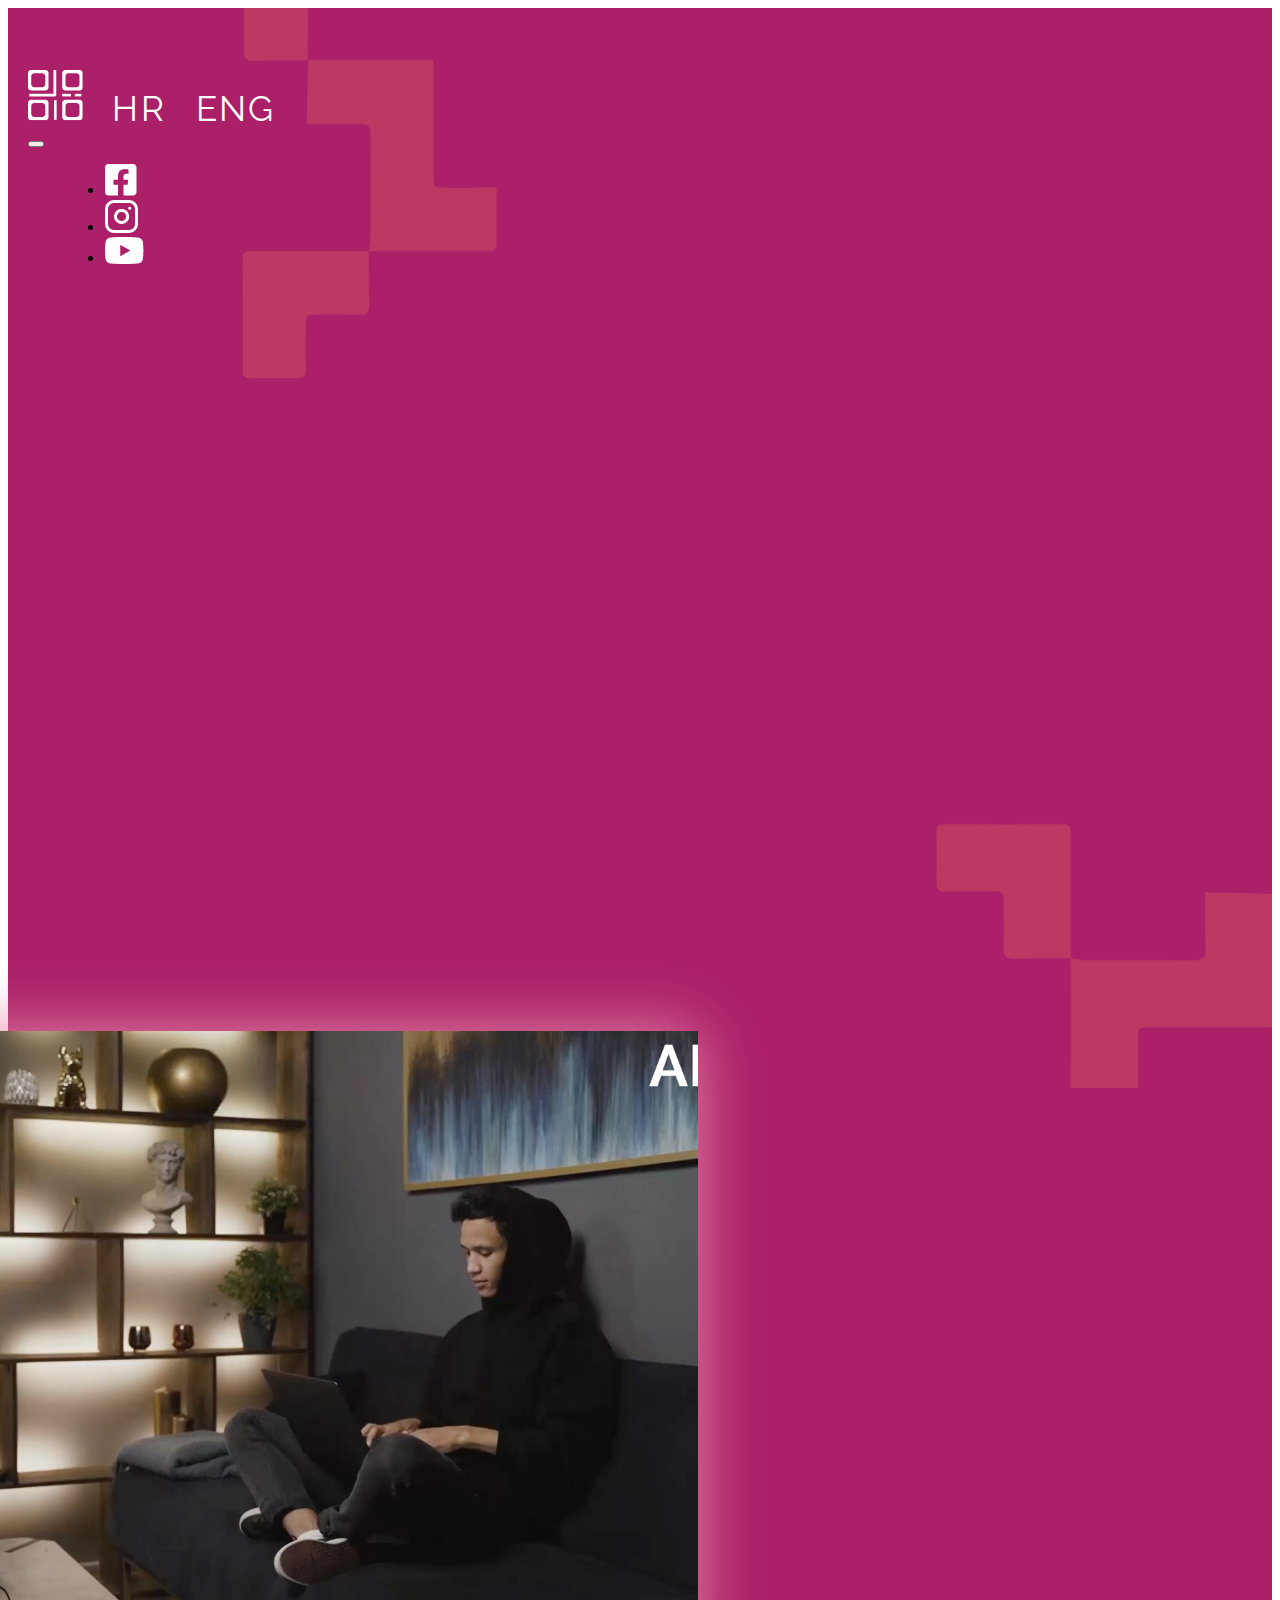
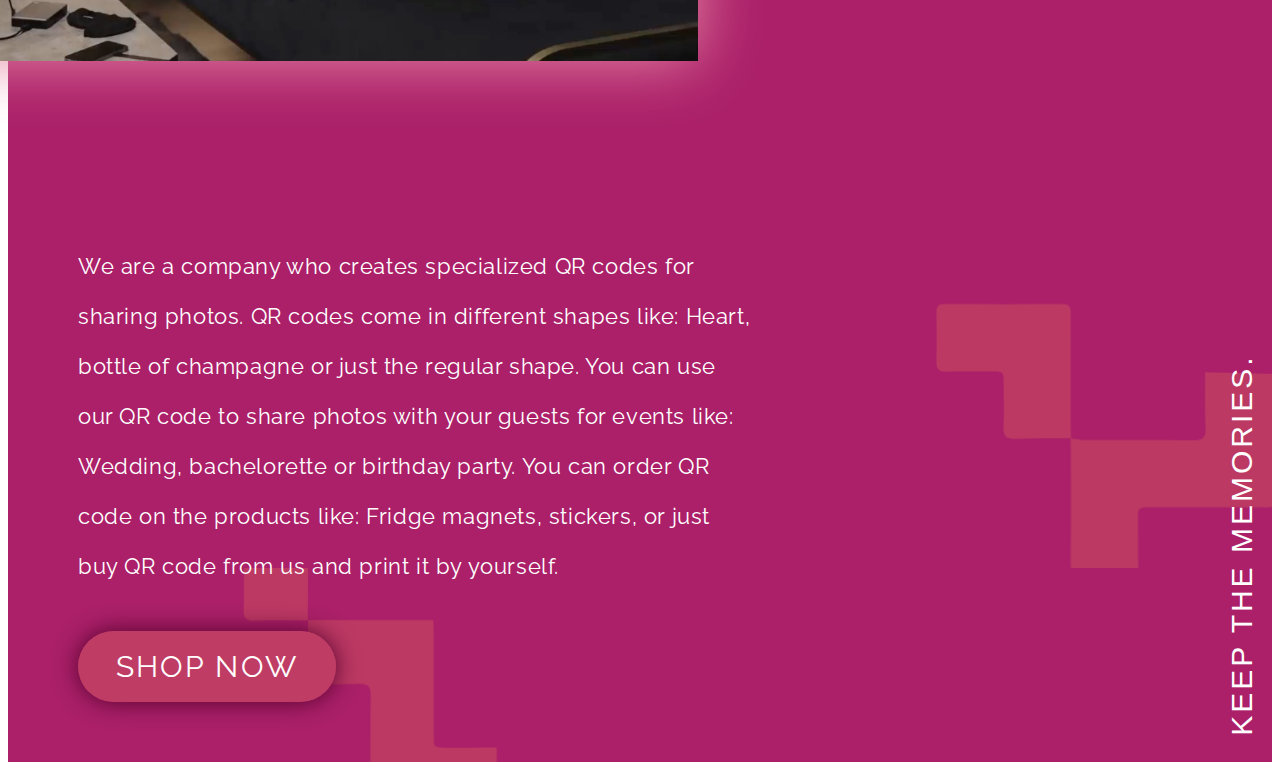
==== about-us.html @ 3f199661 "initial" ====
<!DOCTYPE html>
<html lang="en">
  <head>
    <meta charset="UTF-8" />
    <!-- Responsive Meta Tag -->
    <meta name="viewport" content="width=device-width, initial-scale=1.0" />
    <meta http-equiv="X-UA-Compatible" content="ie=edge" />
    <title>QR4YOU</title>

    <link
      rel="apple-touch-icon"
      sizes="180x180"
      href="favicon/apple-touch-icon.png"
    />
    <link
      rel="icon"
      type="image/png"
      sizes="32x32"
      href="favicon//favicon-32x32.png"
    />
    <link
      rel="icon"
      type="image/png"
      sizes="16x16"
      href="favicon//favicon-16x16.png"
    />
    <link rel="manifest" href="favicon//site.webmanifest" />
    <link
      rel="mask-icon"
      href="favicon//safari-pinned-tab.svg"
      color="#5bbad5"
    />
    <meta name="msapplication-TileColor" content="#da532c" />
    <meta name="theme-color" content="#ffffff" />
    <!-- Google Font -->
    <link
      href="https://fonts.googleapis.com/css2?family=Raleway&display=swap"
      rel="stylesheet"
    />
    <!-- Adding Font Awesome -->
    <link
      rel="stylesheet"
      href="https://use.fontawesome.com/releases/v5.6.3/css/all.css"
      integrity="sha384-UHRtZLI+pbxtHCWp1t77Bi1L4ZtiqrqD80Kn4Z8NTSRyMA2Fd33n5dQ8lWUE00s/"
      crossorigin="anonymous"
    />
    <!-- Adding Bootstrap CDN and external CSS -->
    <link
      rel="stylesheet"
      href="https://stackpath.bootstrapcdn.com/bootstrap/4.2.1/css/bootstrap.min.css"
      integrity="sha384-GJzZqFGwb1QTTN6wy59ffF1BuGJpLSa9DkKMp0DgiMDm4iYMj70gZWKYbI706tWS"
      crossorigin="anonymous"
    />
    <!-- Adding CSS -->
    <link rel="stylesheet" type="text/css" href="./css/style.css" />
    <link rel="stylesheet" type="text/css" href="./css/about-us.css" />
    <link rel="stylesheet" type="text/css" href="./css/sidebar.css" />
  </head>
  <body>
    <!-- Main Section -->
    <section id="main">
      <div class="right-edge-text">KEEP THE MEMORIES.</div>

      <div class="container header-container">
        <!-- Navbar Here -->
        <nav class="navbar navbar-expand-md navbar-dark bg-transparent pt-5">
          <div class="d-flex">
            <img
              id="sidebar-toggle-button"
              src="./img/logo1.png"
              alt="..."
              onclick="toggleSidebar()"
            />

            <a class="header-language">HR</a>
            <a class="header-language">ENG</a>
          </div>

          <button
            class="navbar-toggler"
            type="button"
            data-toggle="collapse"
            data-target="#navbarNav"
            aria-controls="navbarNav"
            aria-expanded="false"
            aria-label="toggle navigation"
          >
            <span class="navbar-toggler-icon"></span>
          </button>

          <div class="collapse navbar-collapse" id="navbarNav">
            <ul class="navbar-nav ml-auto">
              <li class="nav-item">
                <a href="https://www.facebook.com/souvieshop">
                  <img src="./img/facebook-logo.png" alt="..." />
                </a>
              </li>
              <li class="nav-item">
                <a href="https://www.instagram.com/souvie_shop/">
                  <img src="./img/instagram-logo.png" alt="..." />
                </a>
              </li>
              <li class="nav-item">
                <a
                  href="https://www.youtube.com/channel/UCMSjc8v1KjjdqxfnIeJ801A"
                >
                  <img src="./img/youtube-logo.png" alt="..." />
                </a>
              </li>
            </ul>
          </div>
        </nav>
      </div>

      <!-- Page content -->
      <div class="container d-flex">
        <div id="sidebar" class="hidden">
          <ul>
            <li><a href="./index.html">HOME</a></li>
            <li><a href="./about-us.html">ABOUT&nbsp;US</a></li>
            <li><a href="./blog.html">BLOG</a></li>
            <li>
              <a class="toggle-sub-navigation-button" onclick="toggleSubNav()"
                >SHOP</a
              >
              <ul id="sub-navigation" class="sub-navigation hidden">
                <li>
                  <a href="./magnets-shop.html">MAGNETS</a>
                </li>
                <li>
                  <a href="./stickers-shop.html">STICKERS</a>
                </li>
              </ul>
            </li>
          </ul>
        </div>

        <div class="page-content-container">
          <div class="about-us-content row">
            <div id="img-container" class="img-container col content-to-hide">
              <img
                class="about-us-img content-to-hide"
                src="./img/aboutusimg.jpg"
                alt="..."
              />
            </div>

            <div class="text-container col text-center">
              <h1 class="about-us-title">ABOUT US</h1>

              <div class="about-us-text-container">
                <p class="about-us-text">
                  We are a company who creates specialized QR codes for sharing
                  photos. QR codes come in different shapes like: Heart, bottle
                  of champagne or just the regular shape. You can use our QR
                  code to share photos with your guests for events like:
                  Wedding, bachelorette or birthday party. You can order QR code
                  on the products like: Fridge magnets, stickers, or just buy QR
                  code from us and print it by yourself.
                </p>

                <a href="./shop.html" class="primary">SHOP NOW</a>
              </div>
            </div>
          </div>
        </div>
      </div>
    </section>

    <!-- Bootstrap's Javascript -->
    <script
      src="https://code.jquery.com/jquery-3.3.1.slim.min.js"
      integrity="sha384-q8i/X+965DzO0rT7abK41JStQIAqVgRVzpbzo5smXKp4YfRvH+8abtTE1Pi6jizo"
      crossorigin="anonymous"
    ></script>
    <script
      src="https://cdnjs.cloudflare.com/ajax/libs/popper.js/1.14.6/umd/popper.min.js"
      integrity="sha384-wHAiFfRlMFy6i5SRaxvfOCifBUQy1xHdJ/yoi7FRNXMRBu5WHdZYu1hA6ZOblgut"
      crossorigin="anonymous"
    ></script>
    <script
      src="https://stackpath.bootstrapcdn.com/bootstrap/4.2.1/js/bootstrap.min.js"
      integrity="sha384-B0UglyR+jN6CkvvICOB2joaf5I4l3gm9GU6Hc1og6Ls7i6U/mkkaduKaBhlAXv9k"
      crossorigin="anonymous"
    ></script>

    <script src="./js/index.js" defer></script>
  </body>
</html>
---- css/style.css ----
html,
body {
  font-family: "Raleway", sans-serif;
  min-height: 100vh;
  transition: 0.5s;
}

/* Main Section */
#main {
  background: url("./../img/background.png");
  background-repeat: repeat;
  background-color: #bf3d64;
  background-size: cover;
  background-attachment: fixed;
  padding-bottom: 60px;
  min-height: 100vh;
}

.container {
  max-width: 1580px !important;
  padding: 0px 20px 0px 20px !important;
}

.header-container {
  padding-top: 62px !important;
}

.narrow #sidebar-toggle-button,
.narrow .header-language {
  position: relative;
  z-index: 1;
}

.container .navbar {
  height: 50.25px;
  padding: 0px !important;
}

.container .navbar .header-language {
  margin-left: 25.3px;
  font-size: 35px;
  letter-spacing: 2.45px;
  color: #ffffff;
}

.container .navbar .header-language:hover {
  color: #ffffff;
}

.page-content-container {
  width: 100%;
  margin-left: 50px;
}

/* Button styles */
a.primary,
a.primary.mini {
  border: none;
  border-radius: 54px;
  padding: 18px 38px;

  background-color: #bf3d64;
  color: #ffffff;

  font-size: 30px;
  line-height: 71px;
  letter-spacing: 2.1px;
  text-transform: uppercase;
  text-decoration: none;

  box-shadow: 0 0 25px #52012c;
  transition: ease-in 0.3s;
}

a.primary.mini {
  font-size: 25px;
  line-height: 25px;
  padding: 20px 31px;
}

a.primary:hover {
  background-color: #ffffff;
  color: #bf3d64;
}

a.secondary,
a.secondary.mini {
  border-radius: 54px;
  border: none;
  padding: 16px 38px;

  background-color: #ffffff;
  color: #bc3964;
  font-family: "Raleway";
  font-weight: bold;
  font-size: 19px;
  letter-spacing: 1.33px;
  text-align: center;
  text-decoration: none;

  box-shadow: 0 0 15px #bc3964;
  transition: ease-in 0.3s;
}

a.secondary.mini {
  padding: 11px 26px;
  font-size: 12px;
}

a.secondary:hover {
  background-color: #bf3d64;
  color: #ffffff;
}

a.request {
  border-radius: 54px;
  border: none;
  padding: 4px 17px;

  background-color: #bf3d64;
  color: #ffffff;
  font-family: "Raleway";
  font-size: 18px;
  letter-spacing: 0.36px;
  text-align: center;
  text-decoration: none;
}

/* Navigation */
.nav-item {
  margin-left: 36.5px;
  transition: ease-in 0.2s;
}

.nav-item:hover {
  transform: scale(1.2);
}

.narrow .content-to-hide {
  display: none;
}

.animated-content-to-hide {
  width: 100%;
  height: 100%;
  transition: ease-in 0.5s;
}

.narrow .animated-content-to-hide {
  margin: 0px;
  padding: 0px;
  width: 0px;
  height: 0px;
}

/* Right edge text */
#main {
  position: relative;
}

.right-edge-text {
  position: absolute;
  width: 420px;
  right: 0px;
  bottom: 200px;
  transform: rotate(-90deg);
  font-family: "Arial";
  font-size: 30px;
  letter-spacing: 3px;
  color: #ffffff;
  text-align: center;
}

.right-edge-text.bold {
  font-family: "Raleway";
  font-size: 70px;
  letter-spacing: 0px;
  font-weight: 700;
}

.left-edge-text {
  position: absolute;
  top: 555px;
  left: 40px;
  transform: rotate(-90deg);
  font-family: "Arial";
  font-size: 30px;
  letter-spacing: 3px;
  color: #ffffff;
}

.left-edge-text.wide {
  left: 13px;
}

/* Media Queries */
@media only screen and (max-width: 800px) {
  .narrow .container {
    padding-left: 0px !important;
    padding-right: 0px !important;
  }

  .narrow .navbar {
    padding: 0px 20px !important;
    z-index: 1;
  }

  .narrow .page-content-container,
  .narrow .right-edge-text {
    display: none;
  }

  .narrow #sidebar {
    margin-left: 0px;
    width: 100vw;
    max-width: 100vw;
    height: 100% !important;
    text-align: center;
  }
}
---- css/about-us.css ----
#main {
  background: url("./../img/background2.png");
}

.about-us-content {
  padding-top: 70.87px;
  color: #ffffff;
}

.img-container {
  padding: 0px;
  max-height: 750px;
}

.img-container .about-us-img {
  margin-left: -160px;
  max-width: 930px;
  box-shadow: 0 0 60px #e789a5;
}

.about-us-text-container {
  max-width: 674px;
}

.about-us-title {
  margin-left: -595px;
  font-size: 70px;
  line-height: 82px;
  font-family: "Raleway";
  font-weight: 700;
  letter-spacing: 0px;
}

.about-us-text {
  margin-top: 47px;
  margin-bottom: 40px !important;
  font-size: 30px;
  line-height: 50px;
  font-family: "Raleway";
  letter-spacing: 0.6px;
}

.narrow .about-us-content {
  padding-left: 147px;
}

.narrow .about-us-title {
  margin-left: 0px;
  padding-left: 50px;
  text-align: left;
}

.narrow .text-container {
  margin-left: 0px;
}

@media only screen and (max-width: 1760px) {
  .right-edge-text {
    right: -80px;
  }
}

@media only screen and (max-width: 1600px) {
  .right-edge-text {
    right: -180px;
  }

  .narrow .about-us-content {
    padding-left: 47px;
  }
}

@media only screen and (max-width: 1366px) {
  .about-us-img {
    max-width: 780px !important;
  }

  .about-us-text {
    font-size: 22px;
  }

  .narrow .about-us-content {
    padding-right: 47px;
  }
}

@media only screen and (max-width: 1170px) {
  .about-us-img {
    max-width: 700px !important;
  }

  .about-us-text {
    margin-top: 0px;
  }

  .narrow .about-us-title {
    font-size: 45px;
  }
}

@media only screen and (max-width: 1024px) {
  .about-us-text-container {
    padding-left: 60px !important;
    max-width: 100%;
  }

  .narrow .about-us-text-container {
    padding-left: 0px !important;
  }

  .about-us-title {
    max-width: max-content;
    margin-left: auto;
    margin-right: auto;
  }

  #img-container {
    display: none;
  }
}
---- css/sidebar.css ----
/* Sidebar styles */
#sidebar-toggle-button {
  cursor: pointer;
  transition: ease-in 0.1s;
}

#sidebar-toggle-button:hover {
  transform: scale(1.1);
}

#sidebar {
  margin-top: -112px;
  margin-bottom: -60px;
  margin-left: -32px;
  padding: 259px 87px;
  padding-bottom: 0px;
  width: 100%;
  max-width: 597px;
  min-height: calc(100vh + 112px);
  background-color: rgba(255, 255, 255, 0.3);
  backdrop-filter: blur(21px);
  -webkit-backdrop-filter: blur(21px);
  transition: 0.5s;
  opacity: 1;
}

#sidebar.hidden {
  width: 0px;
  opacity: 0;
  padding: 0px;
}

#sidebar ul {
  padding-left: 0px;
}

#sidebar.hidden ul {
  position: relative;
  opacity: 0;
  display: none;
}

#sidebar ul li {
  margin-bottom: 50px;
  list-style-type: none;
  font: normal normal medium;
  font-family: "Raleway";
  font-size: 45px;
  line-height: 70px;
  letter-spacing: 4.5px;
}

#sidebar a {
  color: #ffffff;
  text-decoration: none;
}

.toggle-sub-navigation-button {
  cursor: pointer;
}

#sidebar .sub-navigation {
  transition: 0.5s;
}

#sidebar .sub-navigation.hidden {
  opacity: 0;
}

#sidebar .sub-navigation li {
  margin-bottom: 36px;
  padding-left: 75px;
  font-family: "Raleway";
  font-size: 35px;
  line-height: 41px;
  letter-spacing: 2.45px;
}
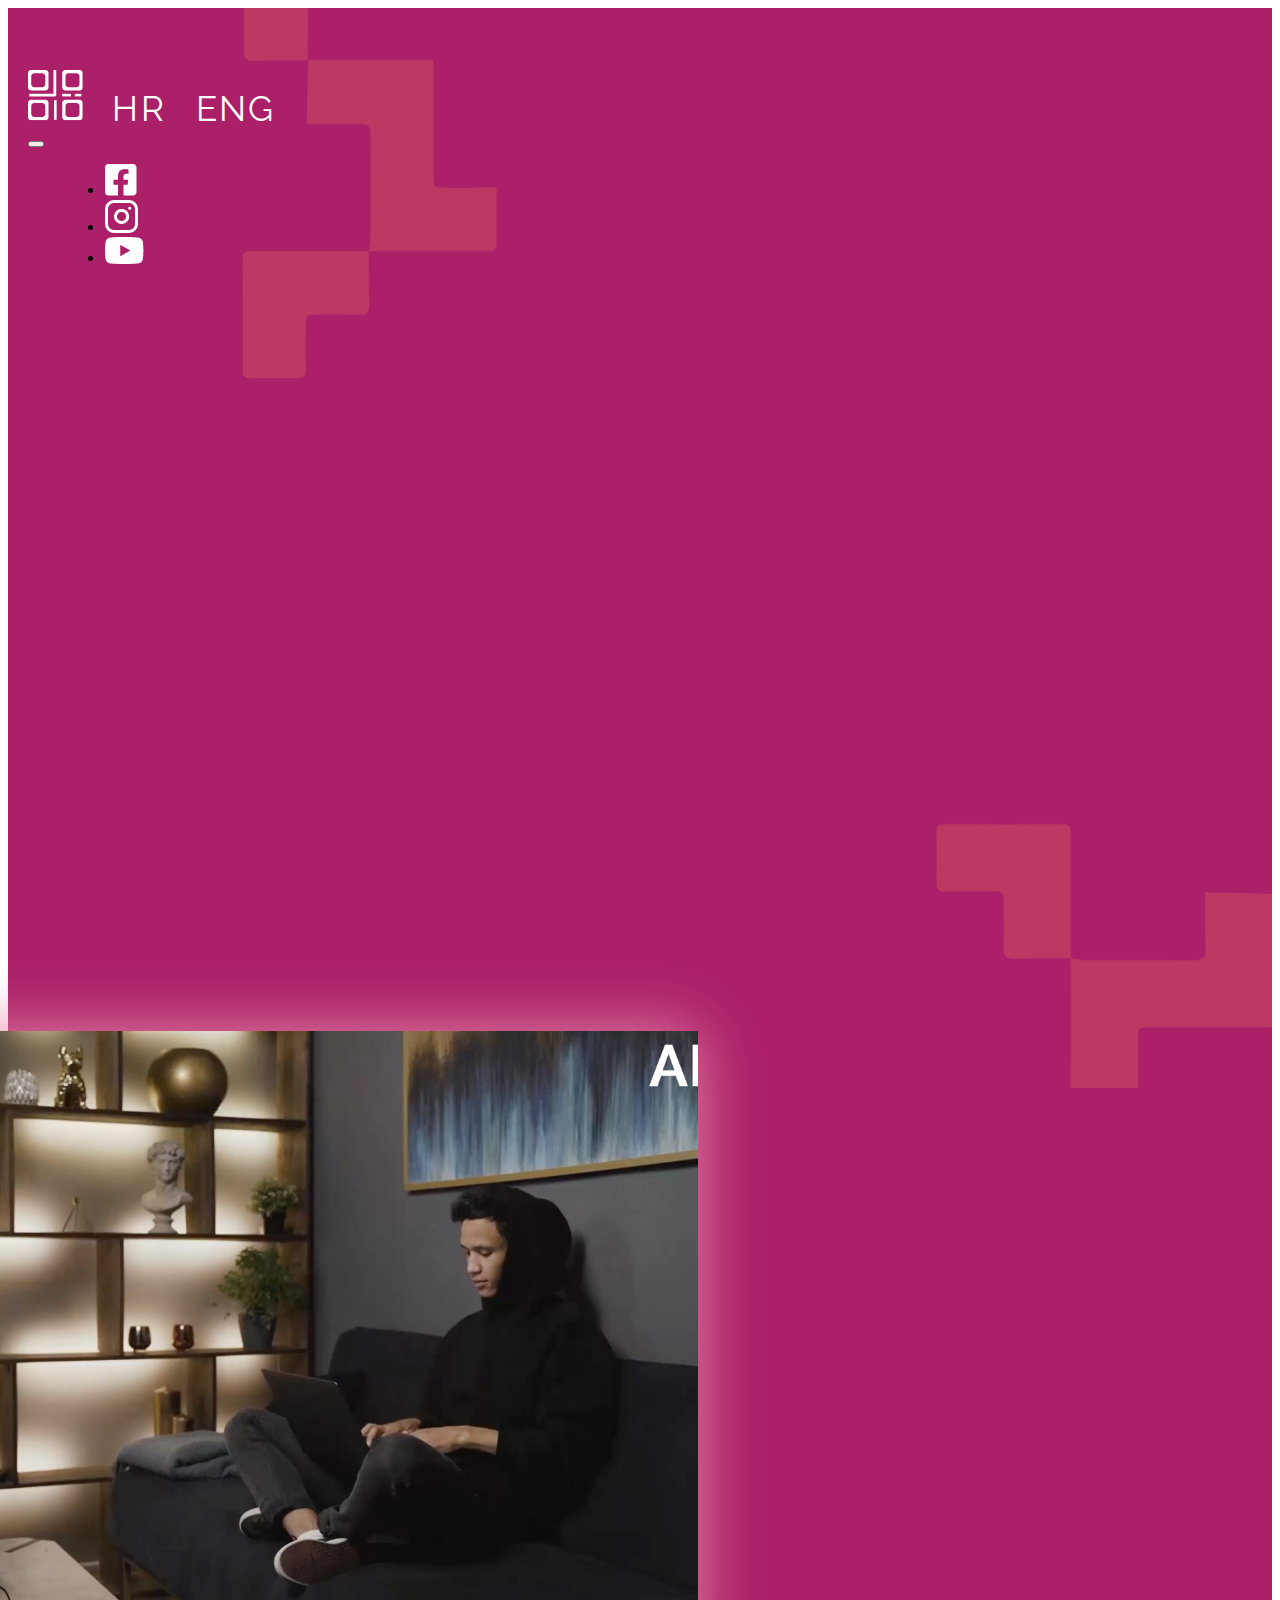
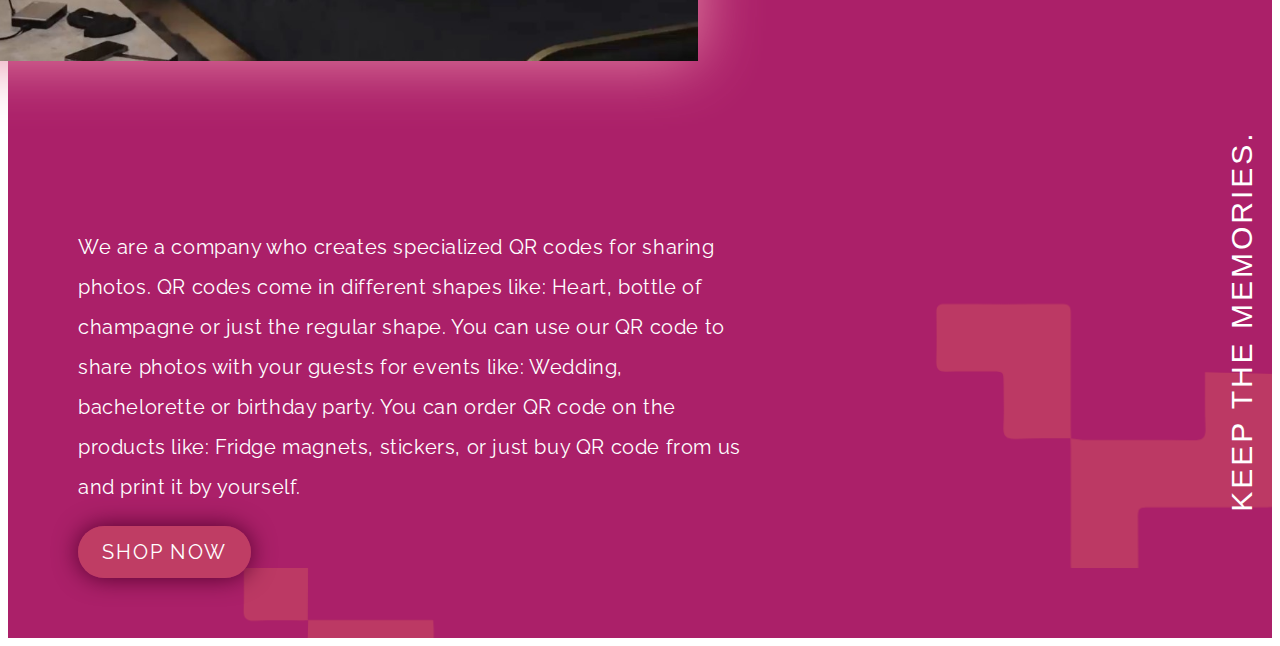
==== commit 79baa8ce: "responsive design fixes" ====
--- a/about-us.html
+++ b/about-us.html
@@ -135,7 +135,7 @@
           </ul>
         </div>
 
-        <div class="page-content-container">
+        <div class="page-content-container about-us-content-container">
           <div class="about-us-content row">
             <div id="img-container" class="img-container col content-to-hide">
               <img
--- a/css/style.css
+++ b/css/style.css
@@ -136,6 +136,22 @@
   transform: scale(1.2);
 }
 
+.navbar-toggler[aria-expanded="true"] {
+  background-color: #52012c;
+}
+
+.navbar-collapse.collapsing .nav-item,
+.navbar-collapse.show .nav-item {
+  display: flex;
+  justify-content: right;
+  margin: 5px 0px;
+  width: max-content;
+  margin-left: auto !important;
+  box-shadow: 0 0 30px #52012c;
+  border-radius: 10px;
+  background-color: #52012c;
+}
+
 .narrow .content-to-hide {
   display: none;
 }
@@ -162,7 +178,7 @@
   position: absolute;
   width: 420px;
   right: 0px;
-  bottom: 200px;
+  bottom: 300px;
   transform: rotate(-90deg);
   font-family: "Arial";
   font-size: 30px;
@@ -193,6 +209,37 @@
   left: 13px;
 }
 
+@media only screen and (max-width: 1024px) {
+  a.primary {
+    font-size: 20px;
+    line-height: 51px;
+    padding: 14px 24px;
+  }
+
+  a.primary.mini {
+    font-size: 18px;
+    line-height: 23px !important;
+    padding: 10px 15px !important;
+    max-height: 45px;
+    margin-top: 10px;
+  }
+
+  a.secondary {
+    font-size: 16px;
+    padding: 8px 19px;
+  }
+
+  a.secondary.mini {
+    padding: 8px 22px;
+    font-size: 10px;
+  }
+
+  .container .navbar .header-language {
+    margin-left: 20px;
+    font-size: 28px;
+  }
+}
+
 /* Media Queries */
 @media only screen and (max-width: 800px) {
   .narrow .container {
--- a/css/about-us.css
+++ b/css/about-us.css
@@ -84,6 +84,24 @@
   }
 }
 
+@media only screen and (max-width: 1280px) {
+  .about-us-title {
+    font-size: 50px;
+  }
+
+  .about-us-text {
+    margin-bottom: 20px !important;
+    font-size: 20px;
+    line-height: 40px;
+  }
+
+  a.primary {
+    font-size: 20px;
+    line-height: 51px;
+    padding: 14px 24px;
+  }
+}
+
 @media only screen and (max-width: 1170px) {
   .about-us-img {
     max-width: 700px !important;
@@ -99,6 +117,10 @@
 }
 
 @media only screen and (max-width: 1024px) {
+  .about-us-content-container {
+    margin-left: 0px;
+  }
+
   .about-us-text-container {
     padding-left: 60px !important;
     max-width: 100%;
@@ -112,6 +134,14 @@
     max-width: max-content;
     margin-left: auto;
     margin-right: auto;
+    padding-left: 60px;
+
+    font-size: 50px;
+  }
+
+  .about-us-text {
+    font-size: 18px;
+    line-height: 40px;
   }
 
   #img-container {
--- a/css/sidebar.css
+++ b/css/sidebar.css
@@ -75,3 +75,9 @@
   line-height: 41px;
   letter-spacing: 2.45px;
 }
+
+@media only screen and (max-width: 1024px) {
+  #sidebar-toggle-button {
+    height: 40px;
+  }
+}
